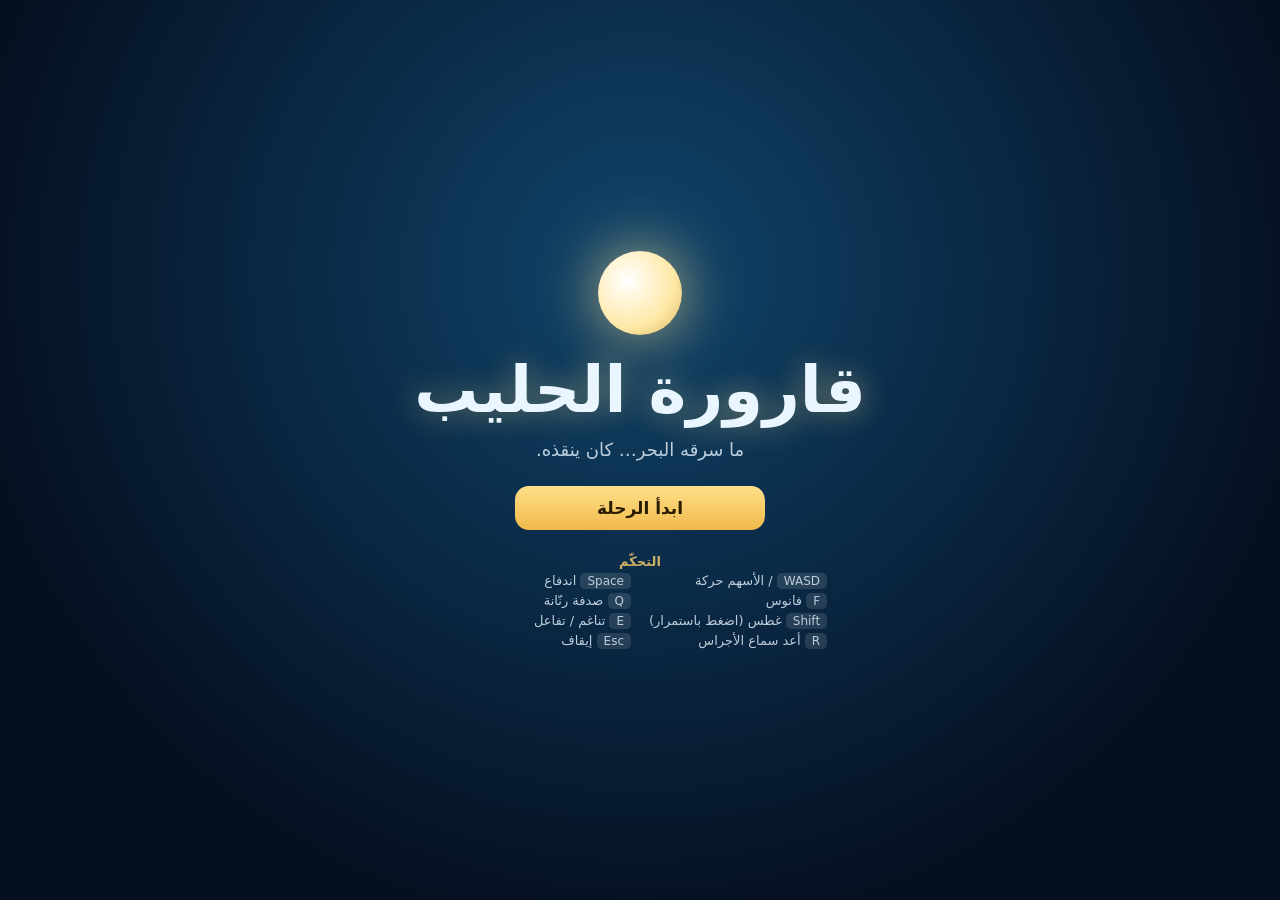
==== index.html @ 3531e0c6 "Rebuild game from scratch: new story, chapter-based gameplay, pro HUD Co-authored-by: Tgon Audio <tg" ====
<!doctype html>
<html lang="ar" dir="rtl">
<head>
<meta charset="utf-8">
<meta name="viewport" content="width=device-width,initial-scale=1,maximum-scale=1,user-scalable=no,viewport-fit=cover">
<title>قارورة الحليب</title>
<link rel="stylesheet" href="css/style.css">
</head>
<body>
<canvas id="game"></canvas>

<div id="hud" class="hidden">
  <div id="vignette"></div><div id="flash"></div>
  <div class="panel hud-vitals">
    <div class="portrait"><span>ن</span></div>
    <div class="bars">
      <div class="bar-row"><label>الشجاعة</label><div class="bar courage"><i id="courageFill"></i></div></div>
      <div class="bar-row" id="breathRow"><label>النَّفَس</label><div class="bar breath"><i id="breathFill"></i></div></div>
      <div class="meta"><span>✦ <b id="memCount">0</b> ذكريات</span><span id="noiseTag" class="noise">ضجيج</span></div>
    </div>
  </div>
  <div class="hud-top-right">
    <div class="panel chapter"><small id="chapSub"></small><b id="chapName"></b></div>
    <div class="panel minimap"><canvas id="mini" width="220" height="150"></canvas></div>
    <div class="hud-btns"><button id="btnMute" aria-label="الصوت">🔊</button><button id="btnPause" aria-label="إيقاف">❚❚</button></div>
  </div>
  <div class="panel objectives"><h4>المهمة</h4><ul id="objList"></ul></div>
  <div id="threatArrow"></div>
  <div id="subtitle"><b id="subWho"></b><p id="subText"></p></div>
  <div id="toasts"></div>
  <div id="prompt"></div>
  <div class="abilities" id="abilities"></div>
  <div class="touch" id="touch">
    <div id="stick"><i id="knob"></i></div>
    <div class="tbtns">
      <button data-t="dash">〰</button><button data-t="lantern">✦</button><button data-t="whistle">◖</button>
      <button data-t="dive" data-hold>◍</button><button data-t="harmony" data-hold>❂</button><button data-t="interact">●</button>
    </div>
  </div>
</div>

<div id="chapterCard" class="hidden"><small id="ccSub"></small><h2 id="ccName"></h2></div>

<section id="menu" class="screen">
  <div class="menu-box">
    <div class="moon"></div>
    <h1>قارورة الحليب</h1>
    <p class="tagline">ما سرقه البحر… كان ينقذه.</p>
    <button class="btn primary" id="btnNew">ابدأ الرحلة</button>
    <button class="btn" id="btnContinue">تابع من الفصل المحفوظ</button>
    <div class="controls">
      <h4>التحكّم</h4>
      <div><kbd>WASD</kbd> / الأسهم حركة</div><div><kbd>Space</kbd> اندفاع</div><div><kbd>F</kbd> فانوس</div>
      <div><kbd>Q</kbd> صدفة رنّانة</div><div><kbd>Shift</kbd> غطس (اضغط باستمرار)</div><div><kbd>E</kbd> تناغم / تفاعل</div>
      <div><kbd>R</kbd> أعد سماع الأجراس</div><div><kbd>Esc</kbd> إيقاف</div>
    </div>
  </div>
</section>

<section id="cards" class="screen hidden"><div class="card-box"><p id="cardText"></p><div class="hint">اضغط للمتابعة</div></div><button class="skip" id="btnSkip">تخطّي</button></section>

<section id="reward" class="screen hidden"><div class="modal">
  <small>قدرة جديدة</small><div class="big-icon" id="rwIcon"></div><h2 id="rwName"></h2><p id="rwHint"></p><div class="keycap" id="rwKey"></div>
  <button class="btn primary" id="btnRewardNext">تابع إلى الفصل التالي</button>
</div></section>

<section id="choice" class="screen hidden"><div class="modal">
  <small>قلب المنارة</small><h2>القارورة بين يديك</h2>
  <p>أبوك على حافة الضوء، والبحر يتألّم. ماذا تفعل يا نور؟</p>
  <button class="btn primary" id="btnGive">أضعها في المنارة وأعيد النور للبحر</button>
  <button class="btn" id="btnKeep">أحتفظ بها وأعود بسرعة</button>
</div></section>

<section id="ending" class="screen hidden"><div class="card-box"><h3 id="endTitle"></h3><p id="endText"></p><div class="hint" id="endHint">اضغط للمتابعة</div>
  <div id="endBtns" class="hidden"><div class="badge" id="endBadge"></div><button class="btn primary" id="btnAgain">العب مجددًا</button><button class="btn" id="btnEndMenu">القائمة</button></div></div></section>

<section id="pause" class="screen hidden"><div class="modal">
  <h2>متوقف</h2>
  <button class="btn primary" id="btnResume">استمر</button><button class="btn" id="btnRestart">أعد الفصل</button>
  <button class="btn" id="btnPMute">الصوت: يعمل</button><button class="btn" id="btnPMenu">القائمة الرئيسية</button>
</div></section>

<script src="js/util.js"></script>
<script src="js/audio.js"></script>
<script src="js/story.js"></script>
<script src="js/levels.js"></script>
<script src="js/game.js"></script>
<script src="js/render.js"></script>
<script src="js/hud.js"></script>
<script src="js/main.js"></script>
</body>
</html>
---- css/style.css ----
:root{--gold:#ffd36a;--teal:#7ee8d8;--ink:#071a2e;--glass:rgba(7,26,46,.62);--line:rgba(255,255,255,.14);--red:#ff5a7a}
*{box-sizing:border-box;-webkit-tap-highlight-color:transparent}
html,body{margin:0;height:100%;overflow:hidden;background:#06192b;color:#eaf6ff;font-family:'Segoe UI',Tahoma,'Noto Naskh Arabic',system-ui,sans-serif;user-select:none;touch-action:none}
canvas#game{position:fixed;inset:0;width:100%;height:100%;display:block}
.hidden{display:none!important}
button{font:inherit;color:inherit;cursor:pointer}
#hud{position:fixed;inset:0;pointer-events:none}
.panel{background:var(--glass);border:1px solid var(--line);border-radius:14px;backdrop-filter:blur(8px);-webkit-backdrop-filter:blur(8px);box-shadow:0 6px 24px rgba(0,0,0,.25)}
#vignette{position:absolute;inset:0;background:radial-gradient(ellipse at center,transparent 45%,rgba(255,40,90,.55) 100%);opacity:0;transition:opacity .2s}
#flash{position:absolute;inset:0;background:rgba(255,60,90,.35);opacity:0}
/* vitals */
.hud-vitals{position:absolute;top:max(14px,env(safe-area-inset-top));left:14px;display:flex;gap:12px;padding:10px 14px 10px 12px;direction:rtl;min-width:250px}
.portrait{width:54px;height:54px;border-radius:50%;background:radial-gradient(circle at 35% 30%,#fff,#8fd0ff);display:grid;place-items:center;color:#ff7b4a;font-size:28px;font-weight:800;border:3px solid var(--gold);flex:none}
.bars{flex:1;display:flex;flex-direction:column;gap:6px;justify-content:center}
.bar-row{display:flex;align-items:center;gap:8px;font-size:12px}.bar-row label{width:44px;opacity:.8}
.bar{flex:1;height:12px;border-radius:8px;background:rgba(255,255,255,.12);overflow:hidden;box-shadow:inset 0 1px 3px rgba(0,0,0,.4)}
.bar i{display:block;height:100%;width:100%;border-radius:8px;transition:width .15s}
.courage i{background:linear-gradient(90deg,#ff7a8a,#ffd36a)}.courage.low i{background:linear-gradient(90deg,#ff3b5c,#ff7a8a);animation:pulse .6s infinite alternate}
.breath i{background:linear-gradient(90deg,#4ab8ff,#7ee8d8)}
#breathRow{display:none}.meta{display:flex;gap:10px;font-size:12px;opacity:.9;justify-content:space-between}
.noise{opacity:.15;color:var(--gold)}.noise.on{opacity:1}
@keyframes pulse{to{filter:brightness(1.5)}}
/* top right */
.hud-top-right{position:absolute;top:max(14px,env(safe-area-inset-top));right:14px;display:flex;flex-direction:column;gap:8px;align-items:flex-end}
.chapter{padding:6px 14px;text-align:center;display:flex;flex-direction:column;line-height:1.3}.chapter small{opacity:.7;font-size:11px}.chapter b{color:var(--gold)}
.minimap{padding:6px}.minimap canvas{display:block;border-radius:8px;width:220px;height:150px}
.hud-btns{display:flex;gap:8px;pointer-events:auto}
.hud-btns button{width:40px;height:40px;border-radius:12px;background:var(--glass);border:1px solid var(--line);font-size:14px}
/* objectives */
.objectives{position:absolute;left:14px;top:112px;width:250px;padding:10px 14px;direction:rtl}
.objectives h4{margin:0 0 6px;font-size:12px;color:var(--gold);letter-spacing:.5px}
.objectives ul{list-style:none;margin:0;padding:0;display:flex;flex-direction:column;gap:6px;font-size:13px}
.objectives li{display:flex;gap:8px;align-items:flex-start;opacity:.95}.objectives li:before{content:'○';color:var(--teal)}
.objectives li.done{opacity:.5;text-decoration:line-through}.objectives li.done:before{content:'✓';color:#8cff9e}
/* abilities */
.abilities{position:absolute;bottom:max(16px,env(safe-area-inset-bottom));left:50%;transform:translateX(-50%);display:flex;gap:10px;padding:8px 10px;background:var(--glass);border:1px solid var(--line);border-radius:18px;backdrop-filter:blur(8px)}
.slot{position:relative;width:58px;height:58px;border-radius:14px;background:rgba(255,255,255,.08);border:1px solid var(--line);display:grid;place-items:center;font-size:24px;pointer-events:auto;overflow:hidden}
.slot.locked{opacity:.3;filter:grayscale(1)}.slot.active{border-color:var(--gold);box-shadow:0 0 14px rgba(255,211,106,.6);background:rgba(255,211,106,.18)}
.slot .cd{position:absolute;inset:0;background:conic-gradient(rgba(0,0,0,.6) var(--p,0%),transparent 0)}
.slot kbd{position:absolute;bottom:2px;right:4px;font-size:10px;opacity:.8;font-family:inherit;direction:ltr}
.slot.ready-pop{animation:pop .6s}@keyframes pop{50%{transform:scale(1.25)}}
/* subtitle + toasts */
#subtitle{position:absolute;bottom:104px;left:50%;transform:translateX(-50%);max-width:min(720px,90vw);text-align:center;padding:10px 20px;background:rgba(3,12,24,.7);border-radius:14px;border:1px solid var(--line);opacity:0;transition:opacity .3s;direction:rtl}
#subtitle.show{opacity:1}#subtitle b{font-size:12px;color:var(--teal);display:block}#subtitle p{margin:2px 0 0;font-size:17px;line-height:1.6}
#subtitle.whisper p{color:#cfe9ff;font-style:italic}#subtitle.nour b{color:var(--gold)}
#toasts{position:absolute;top:22%;left:50%;transform:translateX(-50%);display:flex;flex-direction:column;gap:6px;align-items:center}
.toast{padding:8px 18px;border-radius:20px;background:rgba(7,26,46,.85);border:1px solid var(--gold);animation:toast 2.6s forwards;font-size:15px}
.toast.warn{border-color:var(--red)}.toast.good{border-color:#8cff9e}
@keyframes toast{0%{opacity:0;transform:translateY(10px)}12%,80%{opacity:1;transform:none}100%{opacity:0;transform:translateY(-10px)}}
#prompt{position:absolute;bottom:170px;left:50%;transform:translateX(-50%);padding:6px 16px;border-radius:12px;background:var(--glass);border:1px solid var(--gold);display:none}
#threatArrow{position:absolute;width:0;height:0;border-left:14px solid transparent;border-right:14px solid transparent;border-bottom:26px solid var(--red);filter:drop-shadow(0 0 8px var(--red));display:none}
/* screens */
.screen{position:fixed;inset:0;display:grid;place-items:center;background:radial-gradient(ellipse at 50% 30%,#10446b,#050f20 75%);z-index:20;direction:rtl}
#reward,#choice,#pause{background:rgba(3,10,22,.78);backdrop-filter:blur(6px)}
.menu-box,.modal{text-align:center;display:flex;flex-direction:column;align-items:center;gap:12px;max-width:min(560px,92vw)}
.modal{padding:30px 36px;background:var(--glass);border:1px solid var(--line);border-radius:22px;max-height:92vh;overflow:auto}
.modal small{color:var(--gold);letter-spacing:1px}.modal h2{margin:0;font-size:30px}.modal p{margin:0;opacity:.85;line-height:1.7}
.moon{width:84px;height:84px;border-radius:50%;background:radial-gradient(circle at 35% 35%,#fff,#ffe9a8 60%,#d9b75e);box-shadow:0 0 60px rgba(255,225,140,.7);animation:float 4s ease-in-out infinite}
@keyframes float{50%{transform:translateY(-8px)}}
h1{font-size:clamp(38px,8vw,64px);margin:6px 0 0;text-shadow:0 0 30px rgba(255,225,140,.45)}
.tagline{margin:0 0 14px;opacity:.8;font-size:18px}
.btn{min-width:250px;padding:12px 22px;border-radius:14px;border:1px solid var(--line);background:rgba(255,255,255,.08);font-size:17px;transition:.15s}
.btn:hover{background:rgba(255,255,255,.16)}.btn.primary{background:linear-gradient(180deg,#ffe08a,#f1b94a);color:#2b1c00;font-weight:700;border:none}
.controls{margin-top:12px;display:grid;grid-template-columns:1fr 1fr;gap:4px 18px;font-size:13px;opacity:.8;text-align:right}.controls h4{grid-column:1/-1;margin:0;text-align:center;color:var(--gold)}
kbd{background:rgba(255,255,255,.15);padding:1px 7px;border-radius:5px;font-family:inherit;font-size:12px;direction:ltr;display:inline-block}
.card-box{max-width:min(680px,88vw);text-align:center;cursor:pointer}.card-box p{font-size:clamp(20px,3.2vw,28px);line-height:2;animation:fade 1.2s}
.card-box h3{font-size:30px;color:var(--gold)}.hint{opacity:.5;font-size:13px;margin-top:24px}
@keyframes fade{from{opacity:0;transform:translateY(8px)}}
.skip{position:absolute;top:18px;left:18px;background:none;border:1px solid var(--line);border-radius:10px;padding:6px 14px;opacity:.7}
.big-icon{font-size:64px;color:var(--gold);text-shadow:0 0 30px rgba(255,211,106,.8)}.keycap{padding:3px 14px;border:1px solid var(--gold);border-radius:8px;color:var(--gold);direction:ltr}
.badge{color:var(--gold);font-size:18px;margin:14px 0}#endBtns{display:flex;flex-direction:column;align-items:center;gap:10px}
#chapterCard{position:fixed;inset:0;display:grid;place-content:center;text-align:center;pointer-events:none;z-index:10;animation:cc 3.4s forwards;direction:rtl}
#chapterCard small{letter-spacing:2px;color:var(--gold)}#chapterCard h2{font-size:clamp(34px,7vw,58px);margin:6px 0;text-shadow:0 4px 30px rgba(0,0,0,.6)}
@keyframes cc{0%{opacity:0}20%,70%{opacity:1}100%{opacity:0}}
/* touch */
.touch{display:none}
@media (pointer:coarse){
  .touch{display:block}.controls{display:none}
  #stick{position:absolute;left:24px;bottom:34px;width:130px;height:130px;border-radius:50%;background:rgba(255,255,255,.1);border:2px solid var(--line);pointer-events:auto}
  #knob{position:absolute;left:35px;top:35px;width:60px;height:60px;border-radius:50%;background:rgba(255,255,255,.35)}
  .tbtns{position:absolute;right:16px;bottom:30px;display:grid;grid-template-columns:repeat(3,60px);gap:10px;pointer-events:auto}
  .tbtns button{width:60px;height:60px;border-radius:50%;background:var(--glass);border:1px solid var(--line);font-size:22px}
  .tbtns button.on{background:rgba(255,211,106,.4)}
  .abilities{display:none}.objectives{width:190px;top:100px;font-size:12px}.minimap canvas{width:150px;height:102px}
  #subtitle{bottom:auto;top:12px}
}
@media (max-width:700px){.objectives{display:none}.hud-vitals{min-width:200px}}
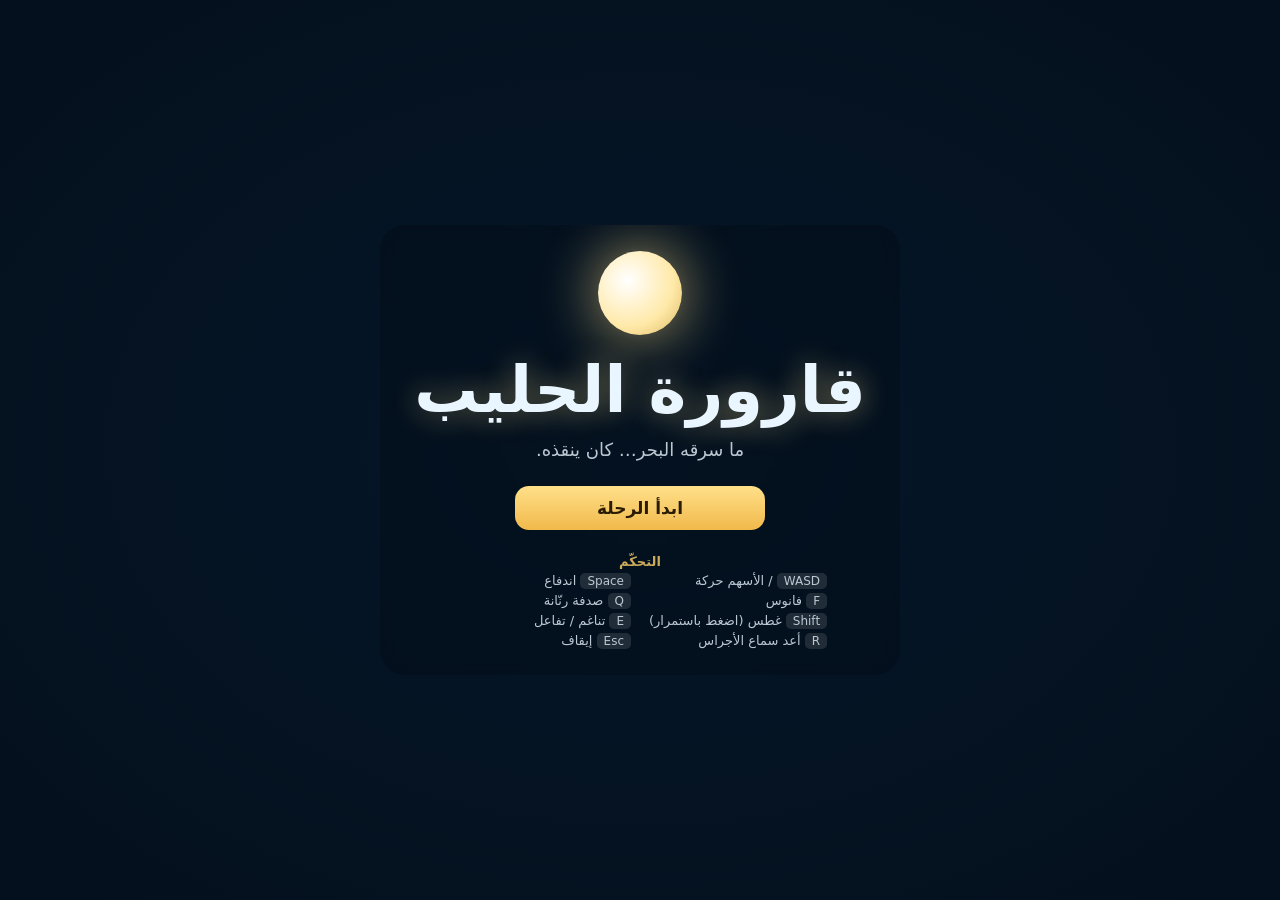
==== commit 143c8795: "Integrate all original assets: sprite animations, islands, story panels in frame, menu/transition vi" ====
--- a/index.html
+++ b/index.html
@@ -4,6 +4,7 @@
 <meta charset="utf-8">
 <meta name="viewport" content="width=device-width,initial-scale=1,maximum-scale=1,user-scalable=no,viewport-fit=cover">
 <title>قارورة الحليب</title>
+<link rel="icon" href="data:,">
 <link rel="stylesheet" href="css/style.css">
 </head>
 <body>
@@ -12,7 +13,7 @@
 <div id="hud" class="hidden">
   <div id="vignette"></div><div id="flash"></div>
   <div class="panel hud-vitals">
-    <div class="portrait"><span>ن</span></div>
+    <div class="portrait"><img src="assets/KID_WALK/0000.webp" alt=""></div>
     <div class="bars">
       <div class="bar-row"><label>الشجاعة</label><div class="bar courage"><i id="courageFill"></i></div></div>
       <div class="bar-row" id="breathRow"><label>النَّفَس</label><div class="bar breath"><i id="breathFill"></i></div></div>
@@ -41,7 +42,10 @@
 
 <div id="chapterCard" class="hidden"><small id="ccSub"></small><h2 id="ccName"></h2></div>
 
-<section id="menu" class="screen">
+<section id="loading" class="screen"><div class="load-box"><div class="moon"></div><h2>قارورة الحليب</h2><div class="load-bar"><i id="loadFill"></i></div><small id="loadTxt">جارٍ التحميل…</small></div></section>
+
+<section id="menu" class="screen hidden">
+  <video id="menuVideo" src="assets/menu/bg.mp4" muted loop playsinline preload="auto"></video>
   <div class="menu-box">
     <div class="moon"></div>
     <h1>قارورة الحليب</h1>
@@ -57,7 +61,19 @@
   </div>
 </section>
 
-<section id="cards" class="screen hidden"><div class="card-box"><p id="cardText"></p><div class="hint">اضغط للمتابعة</div></div><button class="skip" id="btnSkip">تخطّي</button></section>
+<section id="cards" class="screen hidden">
+  <div class="cards-bg" id="cardsBg"></div>
+  <div class="story-frame" id="storyFrame">
+    <div class="win"><img id="cardImg" alt=""></div>
+    <img class="frame" src="assets/story/frame.webp" alt="">
+    <div class="cap"><b id="cardTitle"></b><p id="cardText"></p></div>
+  </div>
+  <div class="dots" id="cardDots"></div>
+  <div class="hint cards-hint">اضغط للمتابعة</div>
+  <button class="skip" id="btnSkip">تخطّي</button>
+</section>
+
+<section id="transition" class="screen hidden"><video id="trVideo" src="assets/menu/transition.mp4" playsinline preload="auto"></video><button class="skip" id="btnTrSkip">تخطّي</button></section>
 
 <section id="reward" class="screen hidden"><div class="modal">
   <small>قدرة جديدة</small><div class="big-icon" id="rwIcon"></div><h2 id="rwName"></h2><p id="rwHint"></p><div class="keycap" id="rwKey"></div>
@@ -71,7 +87,7 @@
   <button class="btn" id="btnKeep">أحتفظ بها وأعود بسرعة</button>
 </div></section>
 
-<section id="ending" class="screen hidden"><div class="card-box"><h3 id="endTitle"></h3><p id="endText"></p><div class="hint" id="endHint">اضغط للمتابعة</div>
+<section id="ending" class="screen hidden"><video id="endVideo" src="assets/menu/bg.mp4" muted loop playsinline></video><div class="card-box"><canvas id="endCv" width="480" height="270"></canvas><h3 id="endTitle"></h3><p id="endText"></p><div class="hint" id="endHint">اضغط للمتابعة</div>
   <div id="endBtns" class="hidden"><div class="badge" id="endBadge"></div><button class="btn primary" id="btnAgain">العب مجددًا</button><button class="btn" id="btnEndMenu">القائمة</button></div></div></section>
 
 <section id="pause" class="screen hidden"><div class="modal">
@@ -81,6 +97,8 @@
 </div></section>
 
 <script src="js/util.js"></script>
+<script src="js/manifest.js"></script>
+<script src="js/sprites.js"></script>
 <script src="js/audio.js"></script>
 <script src="js/story.js"></script>
 <script src="js/levels.js"></script>
--- a/css/style.css
+++ b/css/style.css
@@ -10,7 +10,7 @@
 #flash{position:absolute;inset:0;background:rgba(255,60,90,.35);opacity:0}
 /* vitals */
 .hud-vitals{position:absolute;top:max(14px,env(safe-area-inset-top));left:14px;display:flex;gap:12px;padding:10px 14px 10px 12px;direction:rtl;min-width:250px}
-.portrait{width:54px;height:54px;border-radius:50%;background:radial-gradient(circle at 35% 30%,#fff,#8fd0ff);display:grid;place-items:center;color:#ff7b4a;font-size:28px;font-weight:800;border:3px solid var(--gold);flex:none}
+.portrait{width:54px;height:54px;border-radius:50%;background:radial-gradient(circle at 50% 30%,#bfe6ff,#4a9fd0);border:3px solid var(--gold);flex:none;overflow:hidden}.portrait img{width:100%;height:150%;object-fit:cover;object-position:top}
 .bars{flex:1;display:flex;flex-direction:column;gap:6px;justify-content:center}
 .bar-row{display:flex;align-items:center;gap:8px;font-size:12px}.bar-row label{width:44px;opacity:.8}
 .bar{flex:1;height:12px;border-radius:8px;background:rgba(255,255,255,.12);overflow:hidden;box-shadow:inset 0 1px 3px rgba(0,0,0,.4)}
@@ -85,3 +85,25 @@
   #subtitle{bottom:auto;top:12px}
 }
 @media (max-width:700px){.objectives{display:none}.hud-vitals{min-width:200px}}
+
+/* loading, menu video, story frame, transition, ending art */
+.load-box{display:flex;flex-direction:column;align-items:center;gap:14px;width:min(320px,80vw)}.load-box h2{margin:0}
+.load-bar{width:100%;height:8px;border-radius:6px;background:rgba(255,255,255,.12);overflow:hidden}.load-bar i{display:block;height:100%;width:0;background:linear-gradient(90deg,#7ee8d8,#ffd36a);transition:width .15s}
+#menu{overflow:hidden;background:#06192b}#menuVideo{position:absolute;inset:0;width:100%;height:100%;object-fit:cover}
+#menu:after{content:'';position:absolute;inset:0;background:radial-gradient(ellipse at center,rgba(3,12,24,.15),rgba(3,12,24,.75))}
+#menu .menu-box{position:relative;z-index:1;padding:26px 34px;border-radius:26px;background:rgba(3,12,24,.5);backdrop-filter:blur(8px);-webkit-backdrop-filter:blur(8px);max-height:96vh;overflow:auto}
+#cards{background:#050f20;overflow:hidden}
+.cards-bg{position:absolute;inset:-6%;background-size:cover;background-position:center;filter:blur(30px) brightness(.45)}
+.story-frame{position:relative;width:min(96vw,calc(88vh*1024/668));aspect-ratio:1024/668;container-type:inline-size;cursor:pointer}
+.story-frame .win{position:absolute;left:22.2%;top:9.6%;width:57.1%;height:56.4%;overflow:hidden;background:#000}
+.story-frame .win img{width:100%;height:100%;object-fit:cover;animation:kb 10s ease-out forwards}
+@keyframes kb{from{transform:scale(1.02)}to{transform:scale(1.14) translate(-1.5%,-1%)}}
+.story-frame .frame{position:absolute;inset:0;width:100%;height:100%;pointer-events:none}
+.cap{position:absolute;left:14%;top:70%;width:74%;height:19%;display:flex;flex-direction:column;justify-content:center;text-align:center;direction:rtl}
+.cap b{color:var(--gold);font-size:clamp(11px,2.5cqw,26px)}.cap p{margin:2px 0 0;font-size:clamp(11px,2.1cqw,22px);line-height:1.55;animation:fade .8s}
+.dots{position:absolute;bottom:3vh;display:flex;gap:7px}.dots i{width:8px;height:8px;border-radius:50%;background:rgba(255,255,255,.25)}.dots i.on{background:var(--gold)}
+.cards-hint{position:absolute;bottom:calc(3vh + 18px);margin:0}
+#transition{background:#000}#transition video{width:100%;height:100%;object-fit:contain}
+#ending{overflow:hidden}#endVideo{position:absolute;inset:0;width:100%;height:100%;object-fit:cover;opacity:.4}
+#ending .card-box{position:relative;z-index:1;display:flex;flex-direction:column;align-items:center}
+#endCv{width:min(70vw,440px);border-radius:20px;background:rgba(3,12,24,.35);border:1px solid var(--line);margin-bottom:10px}
